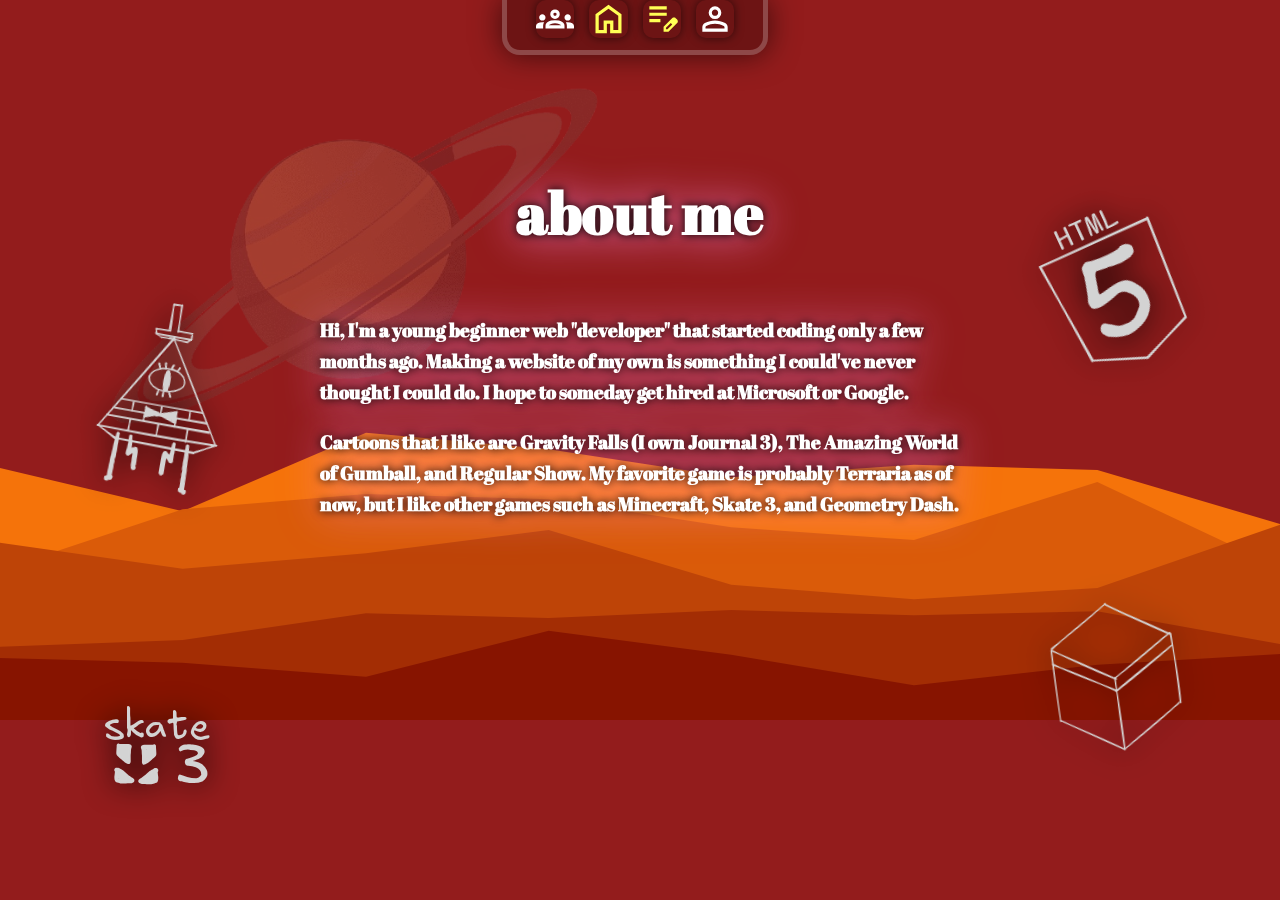
==== abtme.html @ 9d8dbaf2 "Add files via upload" ====
<!DOCTYPE html>
<html lang="en">
<head>
    <meta charset="UTF-8">
    <meta name="viewport" content="width=device-width, initial-scale=1.0">
    <title>✨Internet Hangout Spot! V1.02✨</title>
    <link rel="icon" href="non-nav-imgz/Pixel-Earth.gif" type="image/icon type">
    <link rel="stylesheet" href="style.css">
    <link rel="stylesheet" href="at.css">
</head>
<body style="background-image: url(background-imgz/layered-peaks-haikei.svg);">

    <img src="non-nav-imgz/saturn.png" alt="Moon" id="saturn">

    <div id="topbar">
        <a href="credits.html"><img src="nav-imgz/credits.svg" alt="Credits"></a>
        <a href="index.html"><img src="nav-imgz/home.svg" alt="Home"></a>
        <a href="blog.html"><img src="nav-imgz/blog.svg" alt="Blog"></a>
        <a href=""><img src="nav-imgz/abtme.svg" alt="Abtme"></a>
    </div>
    <abbr title="Bill Cipher (bad drawing made by me)"><img src="non-nav-imgz/dorito.svg" alt="Bill Cipher" class="abtme-theonewhowatches abtme-images"></abbr>
    <abbr title="Minecraft (still a bad drawing made by me)"><img src="non-nav-imgz/minecraft.svg" alt="Minecraft Logo" class="abtme-minecraft abtme-images"></abbr>
    <abbr title="Skate 3 Logo"><img src="non-nav-imgz/skate3.svg" alt="Skate 3 Logo" class="abtme-skate abtme-images"></abbr>
    <abbr title="HTML 5 Logo (low budget)"><img src="non-nav-imgz/htmllogo.svg" alt="Hyper Text Markup Language Logo" class="abtme-html abtme-images"></abbr>
    <div id="box">
        <h1><p>about me</p></h1>
        <h6>
            <p>
                <p>
                    Hi, I'm a young beginner web "developer" that started coding
                    only a few months ago. Making a website of my own is something I
                    could've never thought I could do.
                    I hope to someday get hired at Microsoft or Google.
                </p>
                <p>
                    Cartoons that I like are Gravity Falls (I own Journal 3), The Amazing World of Gumball,
                    and Regular Show. My favorite game is probably Terraria as of now, but I like other games such as
                    Minecraft, Skate 3, and Geometry Dash.
                </p>
            </p>
        </h6>
    </div>
    <script src="poopoo.js"></script>
</body>
</html>
---- style.css ----
body{
    background-size: cover;
    text-align: center;
    line-height: 1.6;
    font-family: 'Abril Fatface', 'Times New Roman', Times, serif;
    font-size: 230%;
    color: white;
}

p,h1,h2,h3,h4,h5,h6{
    text-shadow: 0px 0px 10px black;
    filter: drop-shadow(0px 0px 20px #ff93fb48);
}

#moon:hover{opacity: 0.25;}

#moon{
    left: 100px;
    rotate: 20deg;
    width: 20%;
    opacity: 0.2;
    top: 80px;
    position: absolute;
    filter: drop-shadow(0px 0px 20px yellow);
    transition-timing-function: ease-in-out;
    transition-duration: 0.3s;
}

#saturn{
    left: 100px;
    width: 40%;
    opacity: 0.2;
    top: 80px;
    position: absolute;
}

#topbar{
    width: 20%;
    background-color: #00000041;
    top: 0px;
    right: 0px;
    position: absolute;
    border-radius: 0px 0px 18px 18px;
    border: 5px solid #ffffff38;
    border-width: 0 5px 5px 5px;
    box-shadow: 0px 0px 30px #00000097;
    z-index: -1;
    right: 40%;
}
#topbar > a > img{
    width: 15%;
    cursor: pointer;
    box-shadow: 0px 0px 10px #00000094;
    margin: 0px 5px 0px 5px;
    border-radius: 10px;
    position: relative;
}

a{
    color: tomato;
    transition-duration: 1s;
    transition-timing-function: ease-in-out;
}

.abtme-images{
    position: absolute;
    width: 10%;
    z-index: 2;
    filter: drop-shadow(0px 0px 15px #000000);
}

.abtme-theonewhowatches{
    rotate: 10deg;
    left: 100px;
    top: 300px;
}

.abtme-minecraft{
    rotate: -8deg;
    right: 100px;
    top: 600px;
}

.abtme-skate{
    left: 100px;
    top: 700px;
}

.abtme-html{
    right: 100px;
    top: 200px;
    rotate: -25deg;
}

#alert{
    height: 54px;
    width: 306px;
    background-color: #00000041;
    box-shadow: 0px 0px 40px #3f4cc477;
    border: 5px solid #ffffff38;
    border-radius: 0px 0px 20px 0px;
    border-width: 0 5px 5px 0;
    left: 0;
    top: 0;
    display: none;
    line-height: 2.3;
    font-family: Poppins, 'Segoe UI', Tahoma, Geneva, Verdana, sans-serif;
    z-index: 2;
    position: absolute;
}

#kitty{
    position: absolute;
    left: 20px;
    bottom: 0;
    filter: drop-shadow(0px 0px 10px black);
}
#catmoon{
    position: absolute;
    right: 20px;
    bottom: 30%;
    filter: drop-shadow(0px 0px 10px black);
    width: 16%;
}
#box{
    left: calc(50% - calc(50% / 2));
    width: 50%;
    text-align: left;
    position: absolute;
    margin-top: 100px;
}

#nojs{
    filter: drop-shadow(0px 0px 10px black);
    right: 200px;
    rotate: 20deg;
    position: absolute;
}

/* this is so finicky */
#box > h1{
    text-align: center;
}
---- at.css ----
@import url('https://fonts.googleapis.com/css2?family=Abril+Fatface&display=swap');
@import url('https://fonts.googleapis.com/css2?family=Poppins:ital,wght@0,100;0,200;0,300;0,400;0,500;0,600;0,700;0,800;0,900;1,100;1,200;1,300;1,400;1,500;1,600;1,700;1,800;1,900&display=swap');

@media screen and (max-width: 1500px) {
    
    body{
        font-size: 180%;
    }

    #alert{
        height: 100px;
        width: 150px;
        display: block;
    }
}

@media screen and (max-width: 700px) {

    body{
        font-size: 140%;
    }
}

@media screen and (max-width: 450px) {

    body{
        font-size: 140%;
    }
}
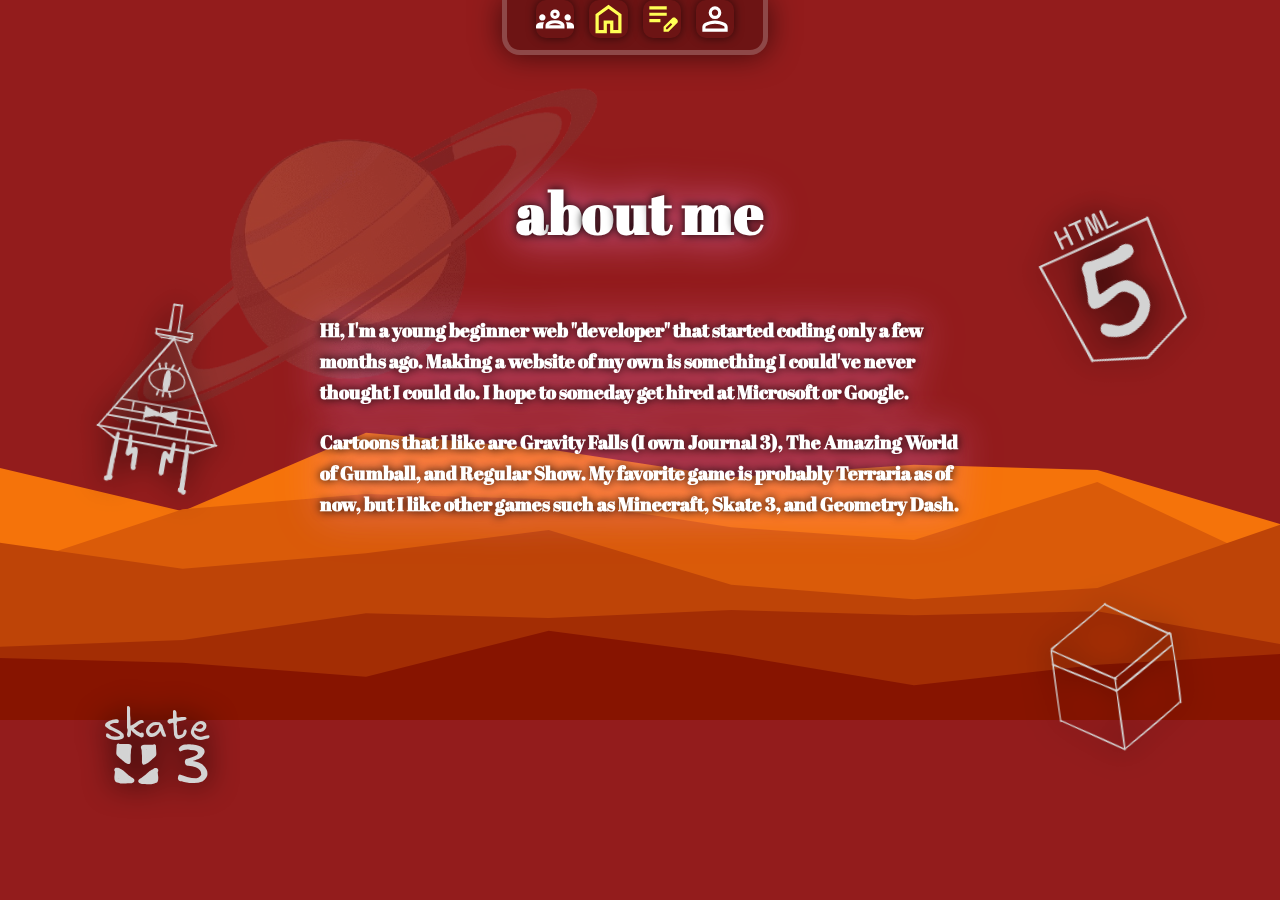
==== commit 70b159a2: "Add files via upload" ====
--- a/abtme.html
+++ b/abtme.html
@@ -3,7 +3,7 @@
 <head>
     <meta charset="UTF-8">
     <meta name="viewport" content="width=device-width, initial-scale=1.0">
-    <title>✨Internet Hangout Spot! V1.02✨</title>
+    <title>Just a Random Website</title>
     <link rel="icon" href="non-nav-imgz/Pixel-Earth.gif" type="image/icon type">
     <link rel="stylesheet" href="style.css">
     <link rel="stylesheet" href="at.css">
@@ -23,20 +23,21 @@
     <abbr title="Skate 3 Logo"><img src="non-nav-imgz/skate3.svg" alt="Skate 3 Logo" class="abtme-skate abtme-images"></abbr>
     <abbr title="HTML 5 Logo (low budget)"><img src="non-nav-imgz/htmllogo.svg" alt="Hyper Text Markup Language Logo" class="abtme-html abtme-images"></abbr>
     <div id="box">
-        <h1><p>about me</p></h1>
+        <h1><p>
+            <span>a</span><span>b</span><span>o</span><span>u</span><span>t</span>
+            <span>m</span><span>e</span>
+        </p></h1>
         <h6>
             <p>
-                <p>
-                    Hi, I'm a young beginner web "developer" that started coding
-                    only a few months ago. Making a website of my own is something I
-                    could've never thought I could do.
-                    I hope to someday get hired at Microsoft or Google.
-                </p>
-                <p>
-                    Cartoons that I like are Gravity Falls (I own Journal 3), The Amazing World of Gumball,
-                    and Regular Show. My favorite game is probably Terraria as of now, but I like other games such as
-                    Minecraft, Skate 3, and Geometry Dash.
-                </p>
+                Hi, I'm a young beginner web "developer" that started coding
+                only a few months ago. Making a website of my own is something I
+                could've never thought I could do.
+                I hope to someday get hired at Microsoft or Google.
+            </p>
+            <p>
+                Cartoons that I like are Gravity Falls (I own Journal 3), The Amazing World of Gumball,
+                and Regular Show. My favorite game is probably Terraria as of now, but I like other games such as
+                Minecraft, Skate 3, and Geometry Dash.
             </p>
         </h6>
     </div>
--- a/style.css
+++ b/style.css
@@ -1,3 +1,7 @@
+
+:root{
+    --dark-gray: #434343;
+}
 
 body{
     background-size: cover;
@@ -13,7 +17,21 @@
     filter: drop-shadow(0px 0px 20px #ff93fb48);
 }
 
-#moon:hover{opacity: 0.25;}
+h1 > p > span{
+    transition-duration: 0.8s;
+    transition-timing-function: ease-in-out;
+}
+
+h1 > p > span:hover{
+    font-size: 120%;
+    transition-duration: 0.3s;
+    transition-timing-function: ease-in-out;
+}
+
+#moon:hover{
+    animation: moonShake 1s ease-in-out 0s infinite;
+    opacity: 0.25;
+}
 
 #moon{
     left: 100px;
@@ -23,8 +41,6 @@
     top: 80px;
     position: absolute;
     filter: drop-shadow(0px 0px 20px yellow);
-    transition-timing-function: ease-in-out;
-    transition-duration: 0.3s;
 }
 
 #saturn{
@@ -58,7 +74,7 @@
 }
 
 a{
-    color: tomato;
+    color: white;
     transition-duration: 1s;
     transition-timing-function: ease-in-out;
 }
--- a/at.css
+++ b/at.css
@@ -1,6 +1,14 @@
 
 @import url('https://fonts.googleapis.com/css2?family=Abril+Fatface&display=swap');
 @import url('https://fonts.googleapis.com/css2?family=Poppins:ital,wght@0,100;0,200;0,300;0,400;0,500;0,600;0,700;0,800;0,900;1,100;1,200;1,300;1,400;1,500;1,600;1,700;1,800;1,900&display=swap');
+
+@keyframes moonShake {
+    0%{rotate: 20deg;}
+
+    50%{rotate: 0deg;}
+
+    100%{rotate: 20deg;}
+}
 
 @media screen and (max-width: 1500px) {
     
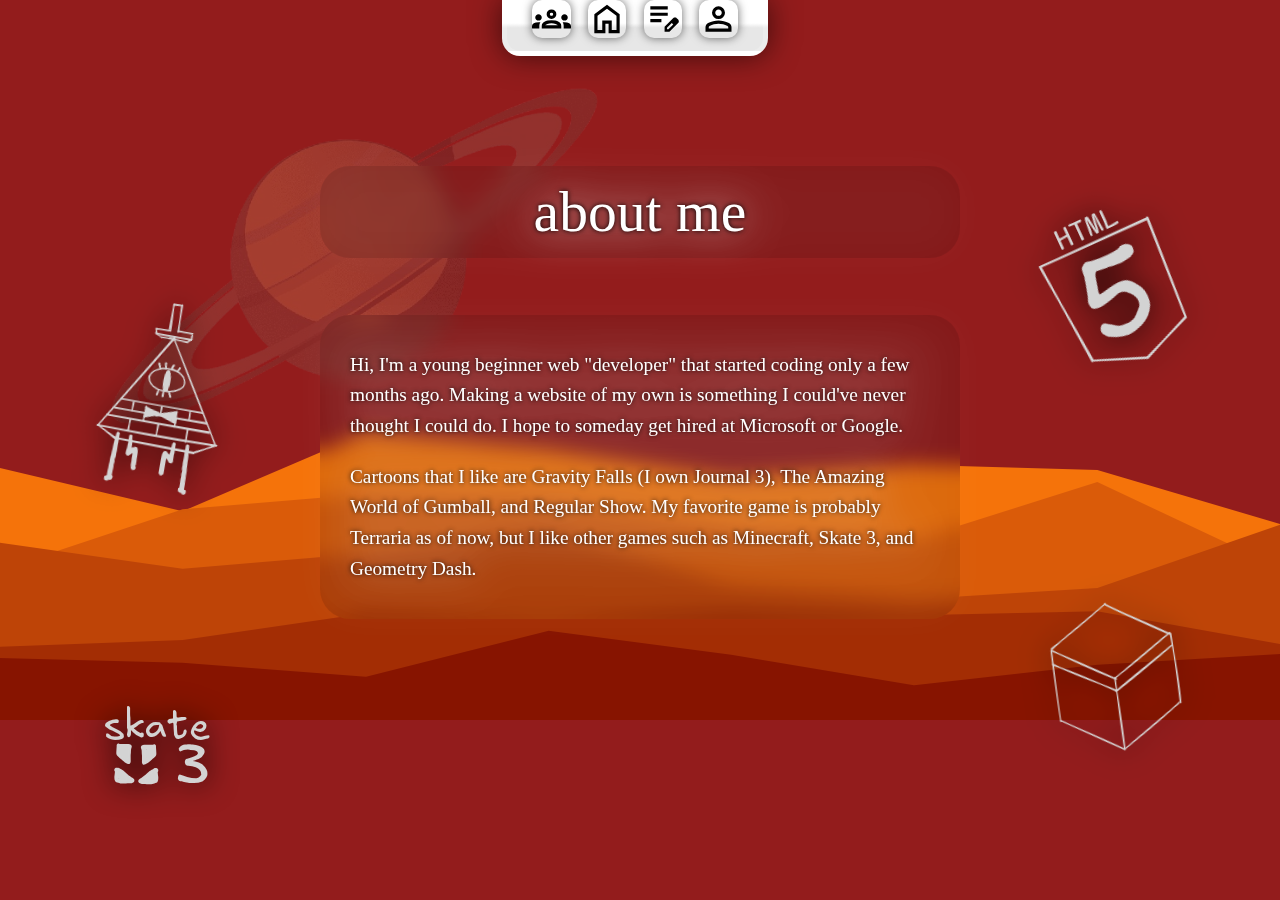
==== commit d9252e81: "Add files via upload" ====
--- a/abtme.html
+++ b/abtme.html
@@ -8,9 +8,7 @@
     <link rel="stylesheet" href="style.css">
     <link rel="stylesheet" href="at.css">
 </head>
-<body style="background-image: url(background-imgz/layered-peaks-haikei.svg);">
-
-    <img src="non-nav-imgz/saturn.png" alt="Moon" id="saturn">
+<body style="background-image: url(background-imgz/abtmebg.svg);">
 
     <div id="topbar">
         <a href="credits.html"><img src="nav-imgz/credits.svg" alt="Credits"></a>
@@ -18,15 +16,18 @@
         <a href="blog.html"><img src="nav-imgz/blog.svg" alt="Blog"></a>
         <a href=""><img src="nav-imgz/abtme.svg" alt="Abtme"></a>
     </div>
-    <abbr title="Bill Cipher (bad drawing made by me)"><img src="non-nav-imgz/dorito.svg" alt="Bill Cipher" class="abtme-theonewhowatches abtme-images"></abbr>
-    <abbr title="Minecraft (still a bad drawing made by me)"><img src="non-nav-imgz/minecraft.svg" alt="Minecraft Logo" class="abtme-minecraft abtme-images"></abbr>
-    <abbr title="Skate 3 Logo"><img src="non-nav-imgz/skate3.svg" alt="Skate 3 Logo" class="abtme-skate abtme-images"></abbr>
-    <abbr title="HTML 5 Logo (low budget)"><img src="non-nav-imgz/htmllogo.svg" alt="Hyper Text Markup Language Logo" class="abtme-html abtme-images"></abbr>
+    <abbr title="Found off Google"><img src="non-nav-imgz/saturn.png" alt="Moon" id="saturn"></abbr>
+    <abbr title="Made by me"><img src="non-nav-imgz/dorito.svg" alt="Bill Cipher" class="abtme-theonewhowatches abtme-images"></abbr>
+    <abbr title="Made by me"><img src="non-nav-imgz/minecraft.svg" alt="Minecraft Logo" class="abtme-minecraft abtme-images"></abbr>
+    <abbr title="Made by me"><img src="non-nav-imgz/skate3.svg" alt="Skate 3 Logo" class="abtme-skate abtme-images"></abbr>
+    <abbr title="Made by me"><img src="non-nav-imgz/htmllogo.svg" alt="Hyper Text Markup Language Logo" class="abtme-html abtme-images"></abbr>
     <div id="box">
-        <h1><p>
-            <span>a</span><span>b</span><span>o</span><span>u</span><span>t</span>
-            <span>m</span><span>e</span>
-        </p></h1>
+        <h1>
+            <p>
+                <span>a</span><span>b</span><span>o</span><span>u</span><span>t</span>
+                <span>m</span><span>e</span>
+            </p>
+        </h1>
         <h6>
             <p>
                 Hi, I'm a young beginner web "developer" that started coding
--- a/style.css
+++ b/style.css
@@ -1,31 +1,57 @@
 
 :root{
     --dark-gray: #434343;
+    --light-gray: #e7e7e7;
 }
 
 body{
     background-size: cover;
     text-align: center;
     line-height: 1.6;
-    font-family: 'Abril Fatface', 'Times New Roman', Times, serif;
-    font-size: 230%;
+    font-family: 'City Mango', 'Times New Roman', Times, serif;
+    font-size: 260%;
     color: white;
+
 }
 
 p,h1,h2,h3,h4,h5,h6{
-    text-shadow: 0px 0px 10px black;
-    filter: drop-shadow(0px 0px 20px #ff93fb48);
-}
+    text-shadow: 0px 0px 5px black;
+    filter: drop-shadow(0px 0px 20px #ffffff48);
+    font-weight: 400;
+}
+
+h6, h1{
+    padding: 15px 30px 15px 30px;
+    background-color: #0000001a;
+    backdrop-filter: blur(10px);
+    border-radius: 30px;
+}
+
+h1{padding: 0;}
 
 h1 > p > span{
-    transition-duration: 0.8s;
+    transition-duration: 1s;
     transition-timing-function: ease-in-out;
 }
 
 h1 > p > span:hover{
+    transition-duration: 0.5s;
+    transition-timing-function: ease-in-out;
     font-size: 120%;
-    transition-duration: 0.3s;
-    transition-timing-function: ease-in-out;
+}
+
+#angry{
+    color: red;
+    font-family: Impact, 'Segoe UI', Tahoma, Geneva, Verdana, sans-serif;
+    font-size: 150%;
+}
+
+#lcd{
+    color: red;
+    font-family: lcd, 'Times New Roman', Times, serif;
+    left: 50px;
+    top: 400px;
+    position: absolute;
 }
 
 #moon:hover{
@@ -53,7 +79,21 @@
 
 #topbar{
     width: 20%;
-    background-color: #00000041;
+    background-image: linear-gradient(
+        to bottom,
+        white,
+        white,
+        white,
+        white,
+        white,
+        white,
+        var(--light-gray),
+        var(--light-gray),
+        var(--light-gray),
+        var(--light-gray),
+        var(--light-gray),
+        var(--light-gray)
+    );
     top: 0px;
     right: 0px;
     position: absolute;
@@ -74,9 +114,8 @@
 }
 
 a{
-    color: white;
-    transition-duration: 1s;
-    transition-timing-function: ease-in-out;
+    color: yellow;
+    text-decoration: none;
 }
 
 .abtme-images{
@@ -107,6 +146,37 @@
     right: 100px;
     top: 200px;
     rotate: -25deg;
+}
+
+#catmoon{
+    position: absolute;
+    right: 20px;
+    bottom: 30%;
+    filter: drop-shadow(0px 0px 10px black);
+    width: 16%;
+}
+
+#kitty{
+    position: absolute;
+    left: 20px;
+    bottom: 0;
+    filter: drop-shadow(0px 0px 10px black);
+}
+
+#nojs{
+    filter: drop-shadow(0px 0px 10px black);
+    right: 200px;
+    rotate: 20deg;
+    position: absolute;
+}
+
+#waterplanet{
+    opacity: 0.2;
+    width: 10%;
+    left: 100px;
+    top: 230px;
+    position: absolute;
+    filter: grayscale(70%);
 }
 
 #alert{
@@ -126,19 +196,6 @@
     position: absolute;
 }
 
-#kitty{
-    position: absolute;
-    left: 20px;
-    bottom: 0;
-    filter: drop-shadow(0px 0px 10px black);
-}
-#catmoon{
-    position: absolute;
-    right: 20px;
-    bottom: 30%;
-    filter: drop-shadow(0px 0px 10px black);
-    width: 16%;
-}
 #box{
     left: calc(50% - calc(50% / 2));
     width: 50%;
@@ -147,14 +204,6 @@
     margin-top: 100px;
 }
 
-#nojs{
-    filter: drop-shadow(0px 0px 10px black);
-    right: 200px;
-    rotate: 20deg;
-    position: absolute;
-}
-
-/* this is so finicky */
 #box > h1{
     text-align: center;
 }--- a/at.css
+++ b/at.css
@@ -1,6 +1,8 @@
 
-@import url('https://fonts.googleapis.com/css2?family=Abril+Fatface&display=swap');
+@import url('https://fonts.cdnfonts.com/css/impact');
 @import url('https://fonts.googleapis.com/css2?family=Poppins:ital,wght@0,100;0,200;0,300;0,400;0,500;0,600;0,700;0,800;0,900;1,100;1,200;1,300;1,400;1,500;1,600;1,700;1,800;1,900&display=swap');
+@import url('https://fonts.cdnfonts.com/css/city-mango');
+@import url('https://fonts.cdnfonts.com/css/lcd');
 
 @keyframes moonShake {
     0%{rotate: 20deg;}
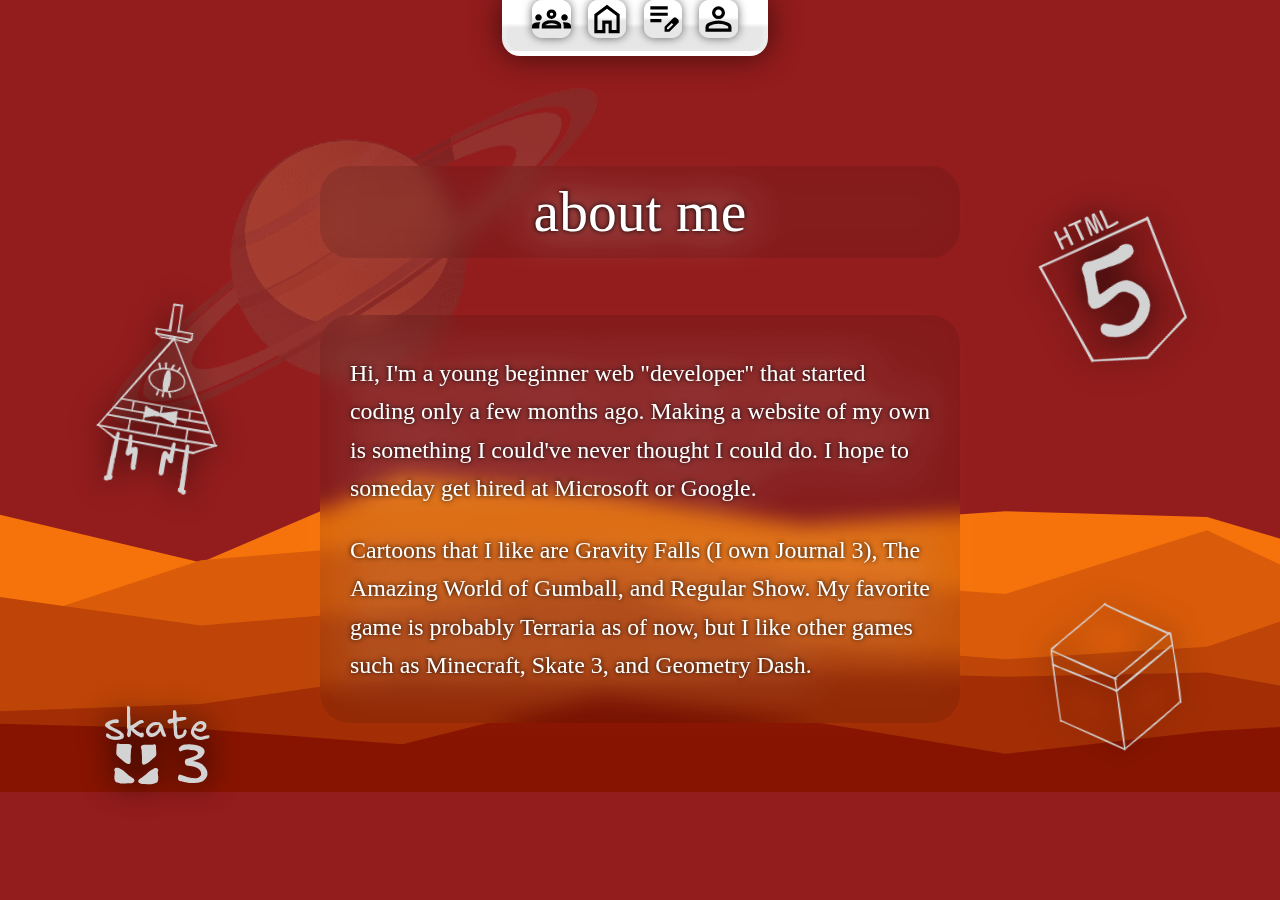
==== commit 0bbb5ab7: "Add files via upload" ====
--- a/abtme.html
+++ b/abtme.html
@@ -8,7 +8,7 @@
     <link rel="stylesheet" href="style.css">
     <link rel="stylesheet" href="at.css">
 </head>
-<body style="background-image: url(background-imgz/abtmebg.svg);">
+<body style="background-image: url(background-imgz/abtmebg.svg); background-size: 110%;">
 
     <div id="topbar">
         <a href="credits.html"><img src="nav-imgz/credits.svg" alt="Credits"></a>
@@ -17,10 +17,10 @@
         <a href=""><img src="nav-imgz/abtme.svg" alt="Abtme"></a>
     </div>
     <abbr title="Found off Google"><img src="non-nav-imgz/saturn.png" alt="Moon" id="saturn"></abbr>
-    <abbr title="Made by me"><img src="non-nav-imgz/dorito.svg" alt="Bill Cipher" class="abtme-theonewhowatches abtme-images"></abbr>
-    <abbr title="Made by me"><img src="non-nav-imgz/minecraft.svg" alt="Minecraft Logo" class="abtme-minecraft abtme-images"></abbr>
-    <abbr title="Made by me"><img src="non-nav-imgz/skate3.svg" alt="Skate 3 Logo" class="abtme-skate abtme-images"></abbr>
-    <abbr title="Made by me"><img src="non-nav-imgz/htmllogo.svg" alt="Hyper Text Markup Language Logo" class="abtme-html abtme-images"></abbr>
+    <abbr title="Made by me"><img src="non-nav-imgz/dorito.svg" alt="Bill Cipher" class="abtme-theonewhowatches images"></abbr>
+    <abbr title="Made by me"><img src="non-nav-imgz/minecraft.svg" alt="Minecraft Logo" class="abtme-minecraft images"></abbr>
+    <abbr title="Made by me"><img src="non-nav-imgz/skate3.svg" alt="Skate 3 Logo" class="abtme-skate images"></abbr>
+    <abbr title="Made by me"><img src="non-nav-imgz/htmllogo.svg" alt="Hyper Text Markup Language Logo" class="abtme-html images"></abbr>
     <div id="box">
         <h1>
             <p>
@@ -28,7 +28,7 @@
                 <span>m</span><span>e</span>
             </p>
         </h1>
-        <h6>
+        <h5>
             <p>
                 Hi, I'm a young beginner web "developer" that started coding
                 only a few months ago. Making a website of my own is something I
@@ -40,7 +40,7 @@
                 and Regular Show. My favorite game is probably Terraria as of now, but I like other games such as
                 Minecraft, Skate 3, and Geometry Dash.
             </p>
-        </h6>
+        </h5>
     </div>
     <script src="poopoo.js"></script>
 </body>
--- a/style.css
+++ b/style.css
@@ -8,19 +8,19 @@
     background-size: cover;
     text-align: center;
     line-height: 1.6;
-    font-family: 'City Mango', 'Times New Roman', Times, serif;
+    font-family: 'Paladise Script', 'Times New Roman', Times, serif;
     font-size: 260%;
     color: white;
 
 }
 
 p,h1,h2,h3,h4,h5,h6{
-    text-shadow: 0px 0px 5px black;
-    filter: drop-shadow(0px 0px 20px #ffffff48);
+    text-shadow: 0px 0px 5px #000000;
+    filter: drop-shadow(0px 0px 20px #ffffff3a);
     font-weight: 400;
 }
 
-h6, h1{
+h5, h1{
     padding: 15px 30px 15px 30px;
     background-color: #0000001a;
     backdrop-filter: blur(10px);
@@ -29,37 +29,17 @@
 
 h1{padding: 0;}
 
-h1 > p > span{
-    transition-duration: 1s;
-    transition-timing-function: ease-in-out;
-}
-
-h1 > p > span:hover{
-    transition-duration: 0.5s;
-    transition-timing-function: ease-in-out;
-    font-size: 120%;
-}
-
-#angry{
-    color: red;
-    font-family: Impact, 'Segoe UI', Tahoma, Geneva, Verdana, sans-serif;
-    font-size: 150%;
-}
-
 #lcd{
-    color: red;
-    font-family: lcd, 'Times New Roman', Times, serif;
-    left: 50px;
+    color: yellow;
+    right: 50px;
     top: 400px;
     position: absolute;
-}
-
-#moon:hover{
-    animation: moonShake 1s ease-in-out 0s infinite;
-    opacity: 0.25;
-}
-
-#moon{
+    font-weight: 900;
+}
+
+#sun:hover{opacity: 0.25;}
+
+#sun{
     left: 100px;
     rotate: 20deg;
     width: 20%;
@@ -110,15 +90,29 @@
     box-shadow: 0px 0px 10px #00000094;
     margin: 0px 5px 0px 5px;
     border-radius: 10px;
-    position: relative;
+    background-image: linear-gradient(
+        to bottom,
+        white,
+        white,
+        white,
+        white,
+        white,
+        white,
+        var(--light-gray),
+        var(--light-gray),
+        var(--light-gray),
+        var(--light-gray),
+        var(--light-gray),
+        var(--light-gray)
+    );
 }
 
 a{
-    color: yellow;
+    color: gold;
     text-decoration: none;
 }
 
-.abtme-images{
+.images{
     position: absolute;
     width: 10%;
     z-index: 2;
@@ -148,6 +142,12 @@
     rotate: -25deg;
 }
 
+.blog-squid{
+    right: 100px;
+    top: 200px;
+    width: 15%;
+}
+
 #catmoon{
     position: absolute;
     right: 20px;
@@ -168,15 +168,6 @@
     right: 200px;
     rotate: 20deg;
     position: absolute;
-}
-
-#waterplanet{
-    opacity: 0.2;
-    width: 10%;
-    left: 100px;
-    top: 230px;
-    position: absolute;
-    filter: grayscale(70%);
 }
 
 #alert{
@@ -191,7 +182,7 @@
     top: 0;
     display: none;
     line-height: 2.3;
-    font-family: Poppins, 'Segoe UI', Tahoma, Geneva, Verdana, sans-serif;
+    font-family: 'SF Pro Display', 'Segoe UI', Tahoma, Geneva, Verdana, sans-serif;
     z-index: 2;
     position: absolute;
 }
--- a/at.css
+++ b/at.css
@@ -1,16 +1,6 @@
 
-@import url('https://fonts.cdnfonts.com/css/impact');
 @import url('https://fonts.googleapis.com/css2?family=Poppins:ital,wght@0,100;0,200;0,300;0,400;0,500;0,600;0,700;0,800;0,900;1,100;1,200;1,300;1,400;1,500;1,600;1,700;1,800;1,900&display=swap');
-@import url('https://fonts.cdnfonts.com/css/city-mango');
-@import url('https://fonts.cdnfonts.com/css/lcd');
-
-@keyframes moonShake {
-    0%{rotate: 20deg;}
-
-    50%{rotate: 0deg;}
-
-    100%{rotate: 20deg;}
-}
+@import url('https://fonts.cdnfonts.com/css/paladise-script');
 
 @media screen and (max-width: 1500px) {
     
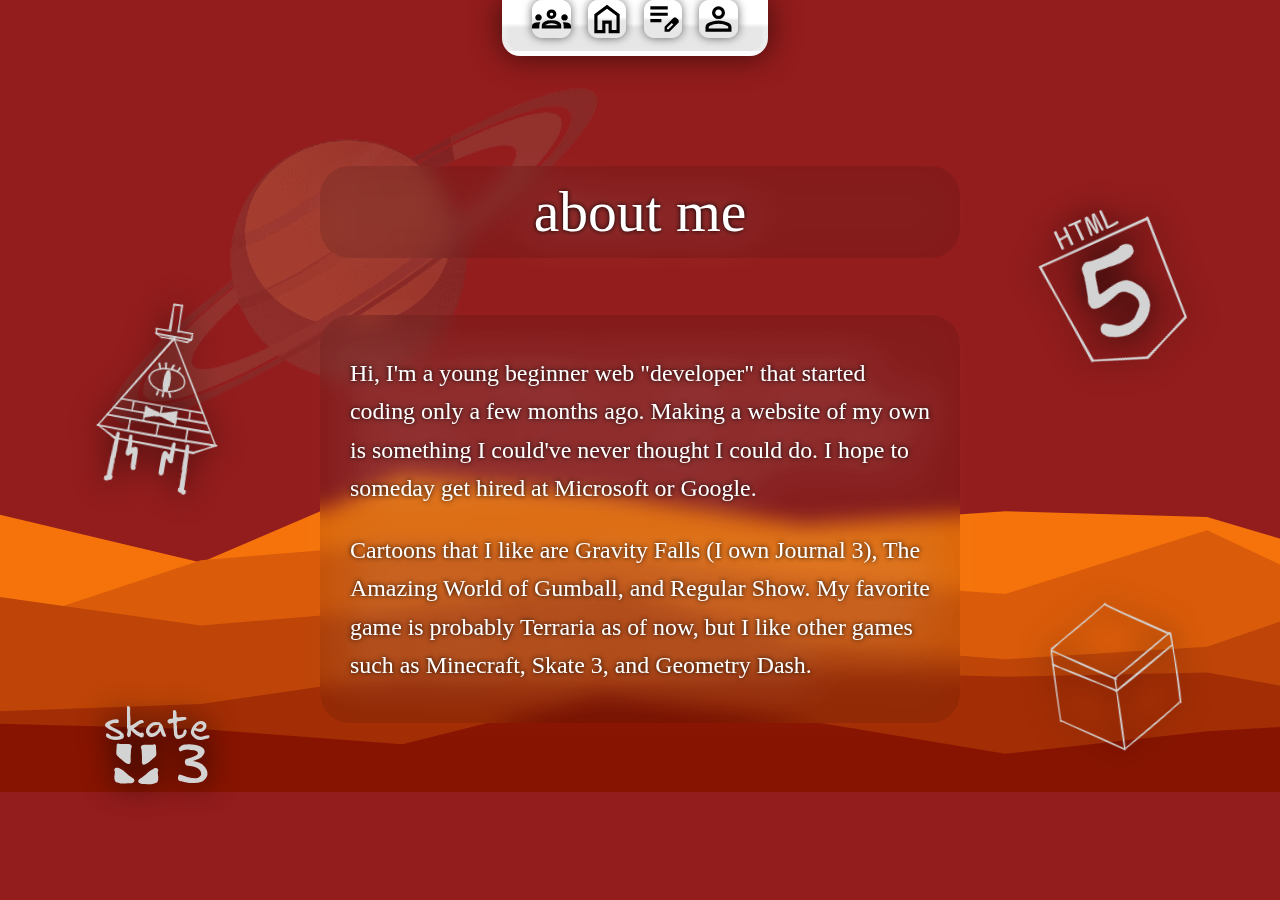
==== commit 6bf83bec: "Add files via upload" ====
--- a/abtme.html
+++ b/abtme.html
@@ -10,12 +10,15 @@
 </head>
 <body style="background-image: url(background-imgz/abtmebg.svg); background-size: 110%;">
 
-    <div id="topbar">
-        <a href="credits.html"><img src="nav-imgz/credits.svg" alt="Credits"></a>
-        <a href="index.html"><img src="nav-imgz/home.svg" alt="Home"></a>
-        <a href="blog.html"><img src="nav-imgz/blog.svg" alt="Blog"></a>
-        <a href=""><img src="nav-imgz/abtme.svg" alt="Abtme"></a>
-    </div>
+    <nav>
+        <div id="topbar">
+            <a href="credits.html"><img src="nav-imgz/credits.svg" alt="Credits"></a>
+            <a href="index.html"><img src="nav-imgz/home.svg" alt="Home"></a>
+            <a href="blog.html"><img src="nav-imgz/blog.svg" alt="Blog"></a>
+            <a href=""><img src="nav-imgz/abtme.svg" alt="Abtme"></a>
+        </div>
+    </nav>
+    
     <abbr title="Found off Google"><img src="non-nav-imgz/saturn.png" alt="Moon" id="saturn"></abbr>
     <abbr title="Made by me"><img src="non-nav-imgz/dorito.svg" alt="Bill Cipher" class="abtme-theonewhowatches images"></abbr>
     <abbr title="Made by me"><img src="non-nav-imgz/minecraft.svg" alt="Minecraft Logo" class="abtme-minecraft images"></abbr>
@@ -24,22 +27,23 @@
     <div id="box">
         <h1>
             <p>
-                <span>a</span><span>b</span><span>o</span><span>u</span><span>t</span>
-                <span>m</span><span>e</span>
+                <header>about me</header>
             </p>
         </h1>
         <h5>
-            <p>
-                Hi, I'm a young beginner web "developer" that started coding
-                only a few months ago. Making a website of my own is something I
-                could've never thought I could do.
-                I hope to someday get hired at Microsoft or Google.
-            </p>
-            <p>
-                Cartoons that I like are Gravity Falls (I own Journal 3), The Amazing World of Gumball,
-                and Regular Show. My favorite game is probably Terraria as of now, but I like other games such as
-                Minecraft, Skate 3, and Geometry Dash.
-            </p>
+            <main>
+                <p>
+                    Hi, I'm a young beginner web "developer" that started coding
+                    only a few months ago. Making a website of my own is something I
+                    could've never thought I could do.
+                    I hope to someday get hired at Microsoft or Google.
+                </p>
+                <p>
+                    Cartoons that I like are Gravity Falls (I own Journal 3), The Amazing World of Gumball,
+                    and Regular Show. My favorite game is probably Terraria as of now, but I like other games such as
+                    Minecraft, Skate 3, and Geometry Dash.
+                </p>
+            </main>
         </h5>
     </div>
     <script src="poopoo.js"></script>
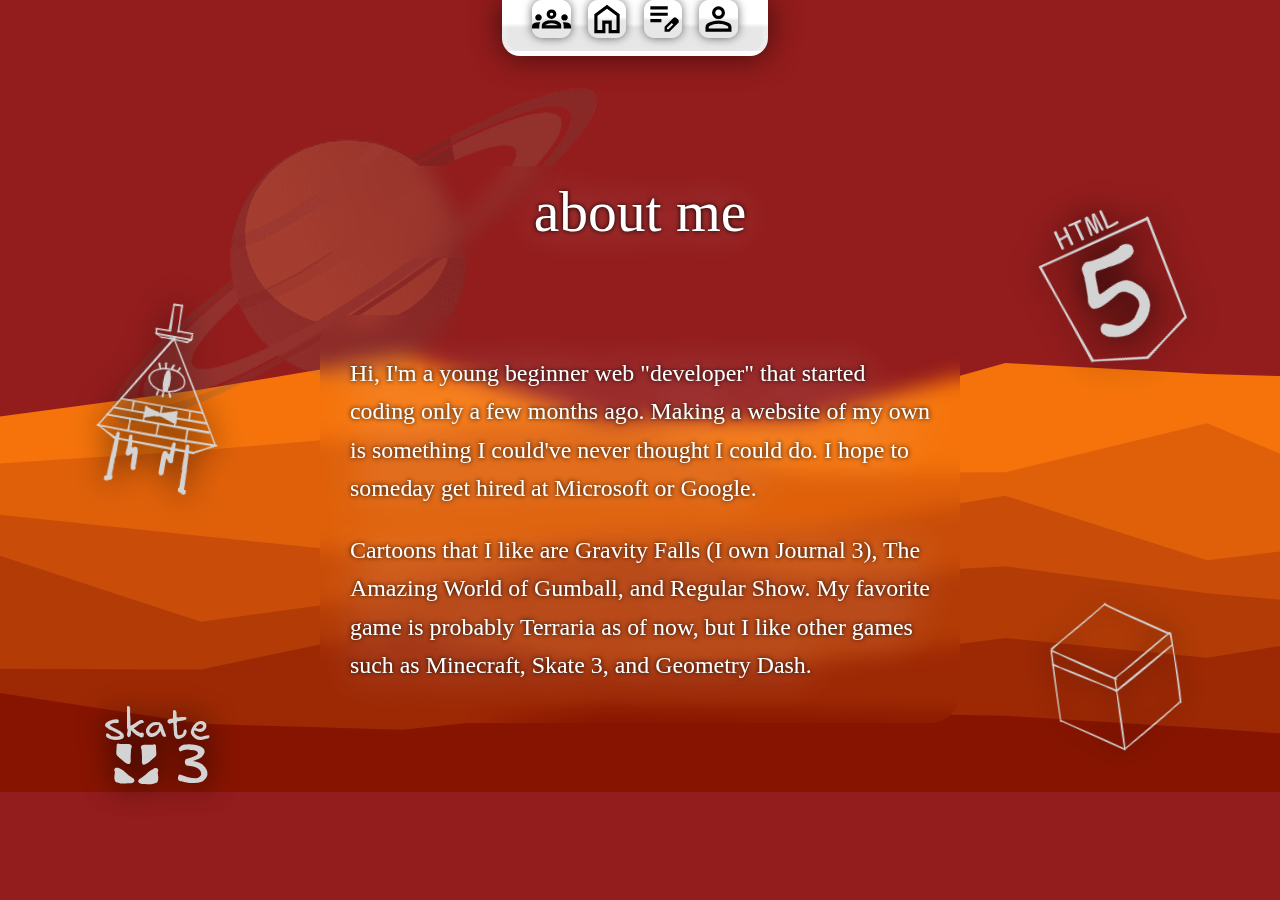
==== commit 164c165f: "Add files via upload" ====
--- a/abtme.html
+++ b/abtme.html
@@ -15,7 +15,7 @@
             <a href="credits.html"><img src="nav-imgz/credits.svg" alt="Credits"></a>
             <a href="index.html"><img src="nav-imgz/home.svg" alt="Home"></a>
             <a href="blog.html"><img src="nav-imgz/blog.svg" alt="Blog"></a>
-            <a href=""><img src="nav-imgz/abtme.svg" alt="Abtme"></a>
+            <img src="nav-imgz/abtme.svg" alt="Abtme">
         </div>
     </nav>
     
--- a/style.css
+++ b/style.css
@@ -11,7 +11,6 @@
     font-family: 'Paladise Script', 'Times New Roman', Times, serif;
     font-size: 260%;
     color: white;
-
 }
 
 p,h1,h2,h3,h4,h5,h6{
@@ -22,14 +21,26 @@
 
 h5, h1{
     padding: 15px 30px 15px 30px;
-    background-color: #0000001a;
+    background-color:#0000003d,;
     backdrop-filter: blur(10px);
     border-radius: 30px;
 }
 
-h1{padding: 0;}
-
-#lcd{
+h1{
+    padding: 0;
+    text-align: center;
+}
+
+
+#box{
+    left: 25%;
+    width: 50%;
+    text-align: left;
+    position: absolute;
+    margin-top: 100px;
+}
+
+#blog-date{
     color: yellow;
     right: 50px;
     top: 400px;
@@ -37,16 +48,23 @@
     font-weight: 900;
 }
 
-#sun:hover{opacity: 0.25;}
+#sun:hover{opacity: 0.7;}
+
+#moon, #sun{
+    left: 100px;
+    top: 80px;
+    position: absolute;
+    filter: drop-shadow(0px 0px 20px white);
+}
+
+#moon{
+    opacity: 0.2;
+    width: 15%;
+}
 
 #sun{
-    left: 100px;
-    rotate: 20deg;
-    width: 20%;
-    opacity: 0.2;
-    top: 80px;
-    position: absolute;
-    filter: drop-shadow(0px 0px 20px yellow);
+    opacity: 0.5;
+    width: 10%;
 }
 
 #saturn{
@@ -84,7 +102,7 @@
     z-index: -1;
     right: 40%;
 }
-#topbar > a > img{
+#topbar > a > img,#topbar > img{
     width: 15%;
     cursor: pointer;
     box-shadow: 0px 0px 10px #00000094;
@@ -114,7 +132,6 @@
 
 .images{
     position: absolute;
-    width: 10%;
     z-index: 2;
     filter: drop-shadow(0px 0px 15px #000000);
 }
@@ -123,23 +140,27 @@
     rotate: 10deg;
     left: 100px;
     top: 300px;
+    width: 10%;
 }
 
 .abtme-minecraft{
     rotate: -8deg;
     right: 100px;
     top: 600px;
+    width: 10%;
 }
 
 .abtme-skate{
     left: 100px;
     top: 700px;
+    width: 10%;
 }
 
 .abtme-html{
     right: 100px;
     top: 200px;
     rotate: -25deg;
+    width: 10%;
 }
 
 .blog-squid{
@@ -148,26 +169,17 @@
     width: 15%;
 }
 
-#catmoon{
+.home-catmoon{
     position: absolute;
     right: 20px;
     bottom: 30%;
-    filter: drop-shadow(0px 0px 10px black);
     width: 16%;
 }
 
-#kitty{
+.home-kitty{
     position: absolute;
     left: 20px;
     bottom: 0;
-    filter: drop-shadow(0px 0px 10px black);
-}
-
-#nojs{
-    filter: drop-shadow(0px 0px 10px black);
-    right: 200px;
-    rotate: 20deg;
-    position: absolute;
 }
 
 #alert{
@@ -185,16 +197,4 @@
     font-family: 'SF Pro Display', 'Segoe UI', Tahoma, Geneva, Verdana, sans-serif;
     z-index: 2;
     position: absolute;
-}
-
-#box{
-    left: calc(50% - calc(50% / 2));
-    width: 50%;
-    text-align: left;
-    position: absolute;
-    margin-top: 100px;
-}
-
-#box > h1{
-    text-align: center;
 }